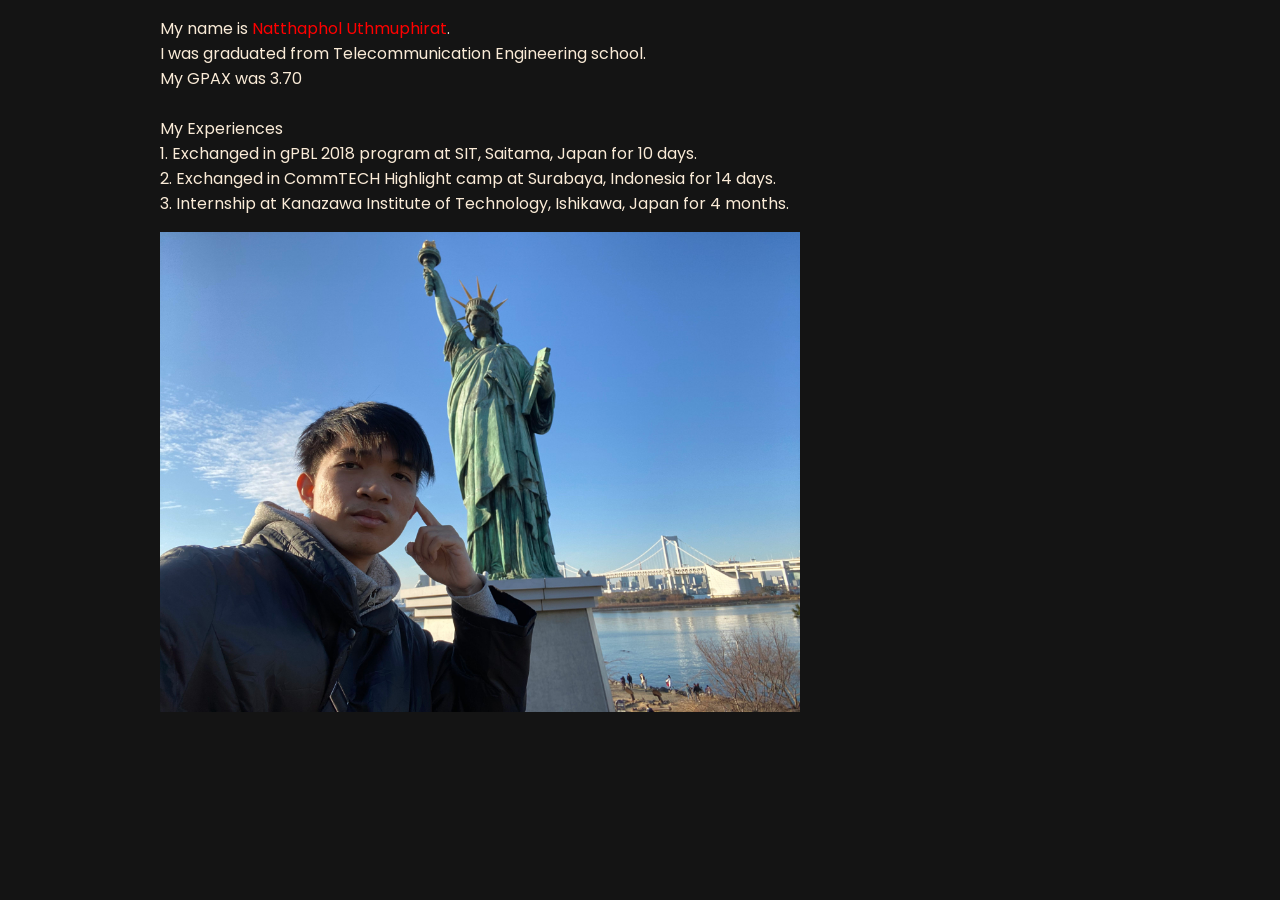
==== About.html @ be839424 "Thai flag background gradients" ====
<!DOCTYPE HTML>
<html lang="en">
<head>
  <meta charset="UTF-8">
  <meta name="viewport" content="width=device-width, initial-scale=1.0">
  <link rel="stylesheet" href="aboutStyle.css">
  <link rel="icon" href="image/logo.ico" type="image/icon type">
  <script src="w3.js"></script>
  <title>About Me</title>
</head>

<body>
  <!-- copy for everypage -->
  <button onclick="topFunction()" id="myBtn">To Top</button>
  <script src="myScript.js" type="text/javascript"></script>
  <div w3-include-html="myHeader.html"></div>
  </div>
  <!-- End of every Page Copy -->
  
  <div class="messages">
    <p>My name is <a style="color:red;">Natthaphol Uthmuphirat</a>.
      <br>I was graduated from Telecommunication Engineering school.
      <br>My GPAX was 3.70
      <br>
      <br>My Experiences
      <br>1. Exchanged in gPBL 2018 program at SIT, Saitama, Japan for 10 days.
      <br>2. Exchanged in CommTECH Highlight camp at Surabaya, Indonesia for 14 days.
      <br>3. Internship at Kanazawa Institute of Technology, Ishikawa, Japan for 4 months.
    </p>
    <img class="img_about" src="image\IMG_1847.jpg" alt="Tokyo Tower" title="I was on the Tokyo Tower">
  </div>


  <!-- copy for everypage -->
  <div w3-include-html="myFooter.html"></div>
  <script>w3.includeHTML()</script>
  <!-- End of every Page Copy -->

</body>
</html>
---- aboutStyle.css ----
@import "myStyle.css";

.messages {
    padding-left: 10rem;
    z-index: 99;
}
.messages .img_about{
    width: 50vw;
}
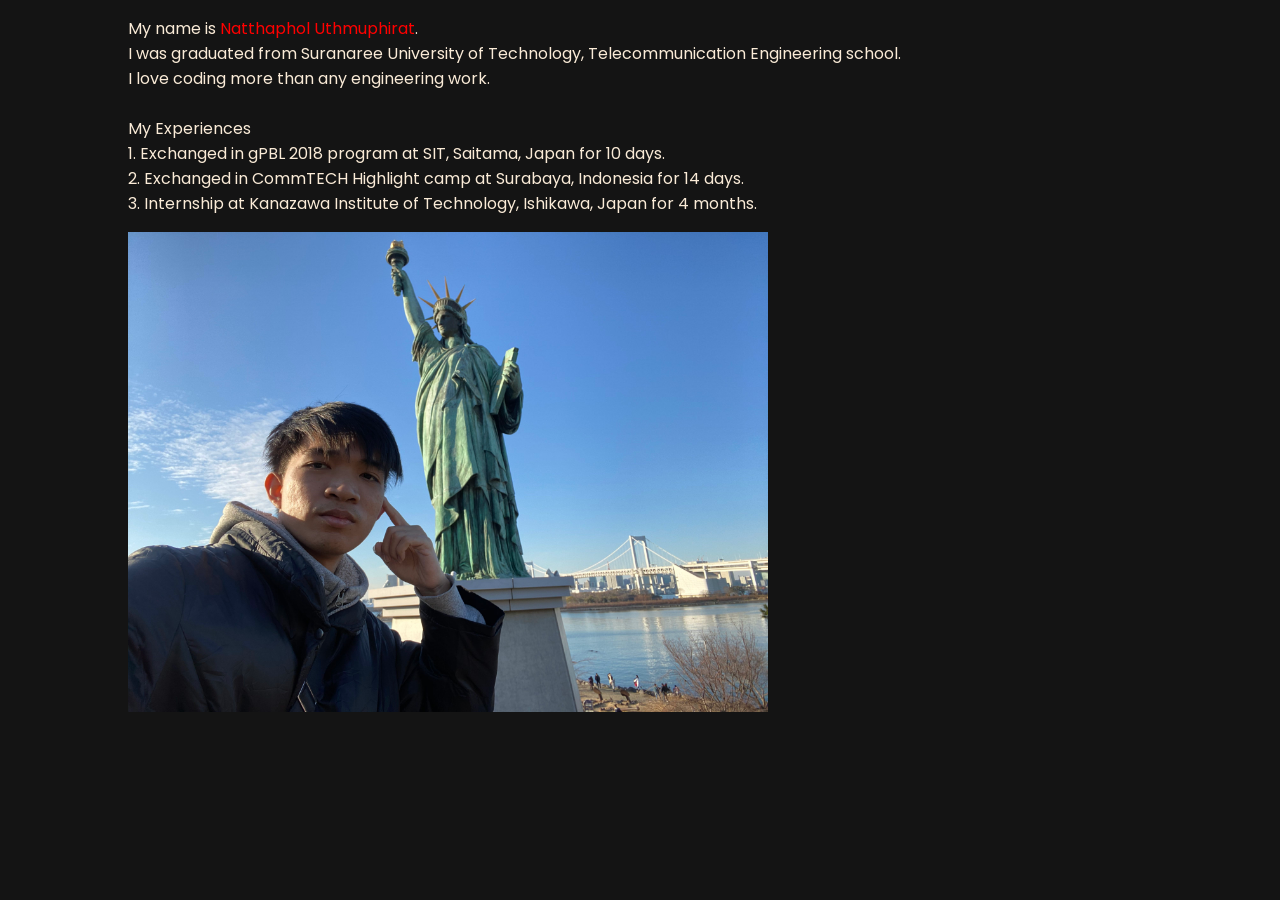
==== commit 1f638fec: "+" ====
--- a/About.html
+++ b/About.html
@@ -19,8 +19,8 @@
   
   <div class="messages">
     <p>My name is <a style="color:red;">Natthaphol Uthmuphirat</a>.
-      <br>I was graduated from Telecommunication Engineering school.
-      <br>My GPAX was 3.70
+      <br>I was graduated from Suranaree University of Technology, Telecommunication Engineering school.
+      <br>I love coding more than any engineering work.
       <br>
       <br>My Experiences
       <br>1. Exchanged in gPBL 2018 program at SIT, Saitama, Japan for 10 days.
--- a/aboutStyle.css
+++ b/aboutStyle.css
@@ -1,9 +1,18 @@
 @import "myStyle.css";
 
 .messages {
-    padding-left: 10rem;
-    z-index: 99;
+    padding: 0 2rem 2rem 10%;
+    overflow: hidden;
 }
 .messages .img_about{
     width: 50vw;
+}
+
+@media only screen and (max-width: 600px){
+    .messages {
+        padding: 0 2rem 2rem 2rem;
+    }
+    .messages .img_about {
+        width: 80vw;
+    }
 }
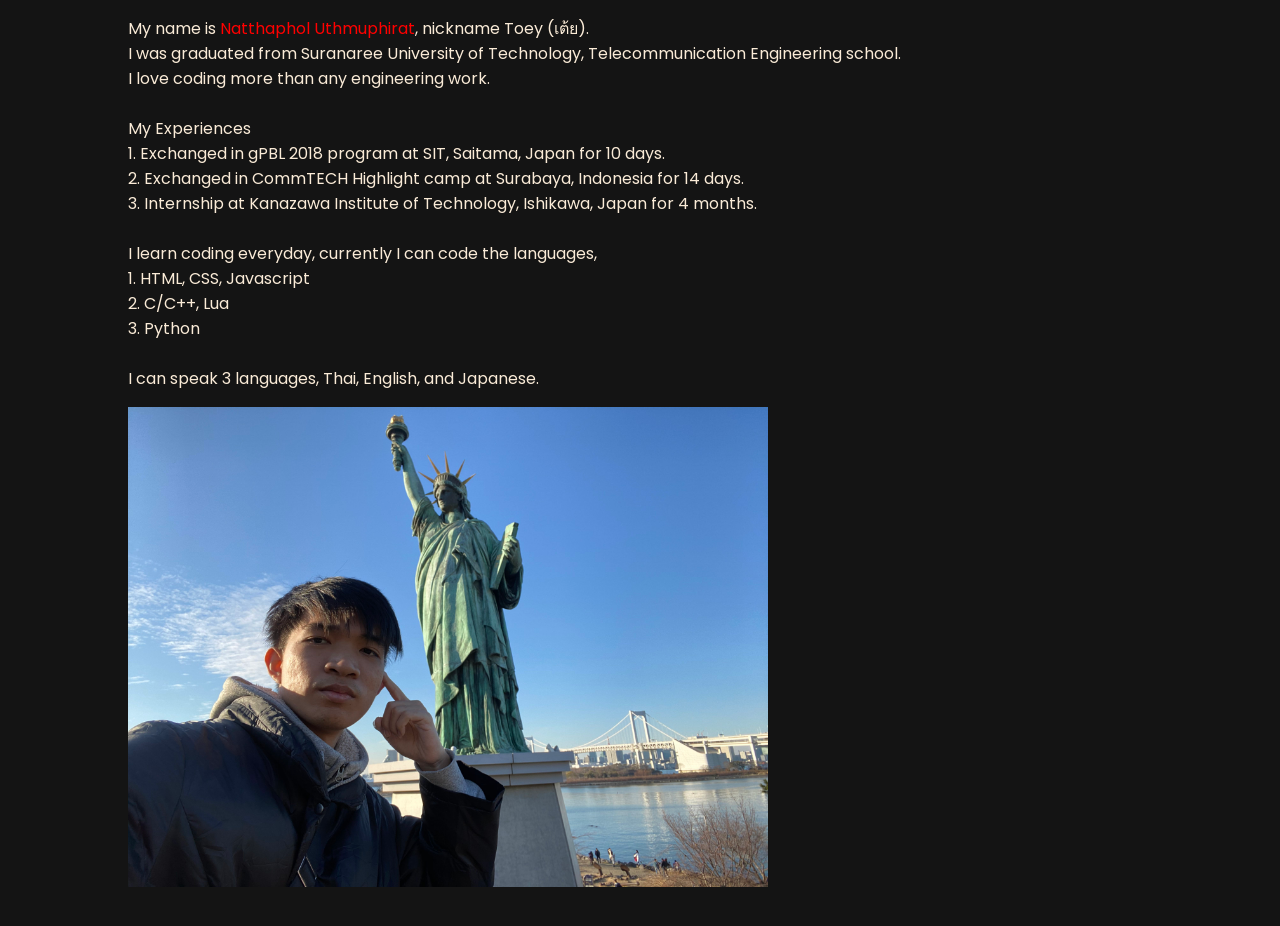
==== commit 6bc41992: "about updated" ====
--- a/About.html
+++ b/About.html
@@ -18,7 +18,7 @@
   <!-- End of every Page Copy -->
   
   <div class="messages">
-    <p>My name is <a style="color:red;">Natthaphol Uthmuphirat</a>.
+    <p>My name is <a style="color:red;">Natthaphol Uthmuphirat</a>, nickname Toey (เต้ย).
       <br>I was graduated from Suranaree University of Technology, Telecommunication Engineering school.
       <br>I love coding more than any engineering work.
       <br>
@@ -26,6 +26,14 @@
       <br>1. Exchanged in gPBL 2018 program at SIT, Saitama, Japan for 10 days.
       <br>2. Exchanged in CommTECH Highlight camp at Surabaya, Indonesia for 14 days.
       <br>3. Internship at Kanazawa Institute of Technology, Ishikawa, Japan for 4 months.
+      <br>
+      <br>I learn coding everyday, currently I can code the languages,
+      <br>1. HTML, CSS, Javascript
+      <br>2. C/C++, Lua
+      <br>3. Python
+      <br>
+      <br>I can speak 3 languages, Thai, English, and Japanese.
+      <br>
     </p>
     <img class="img_about" src="image\IMG_1847.jpg" alt="Tokyo Tower" title="I was on the Tokyo Tower">
   </div>
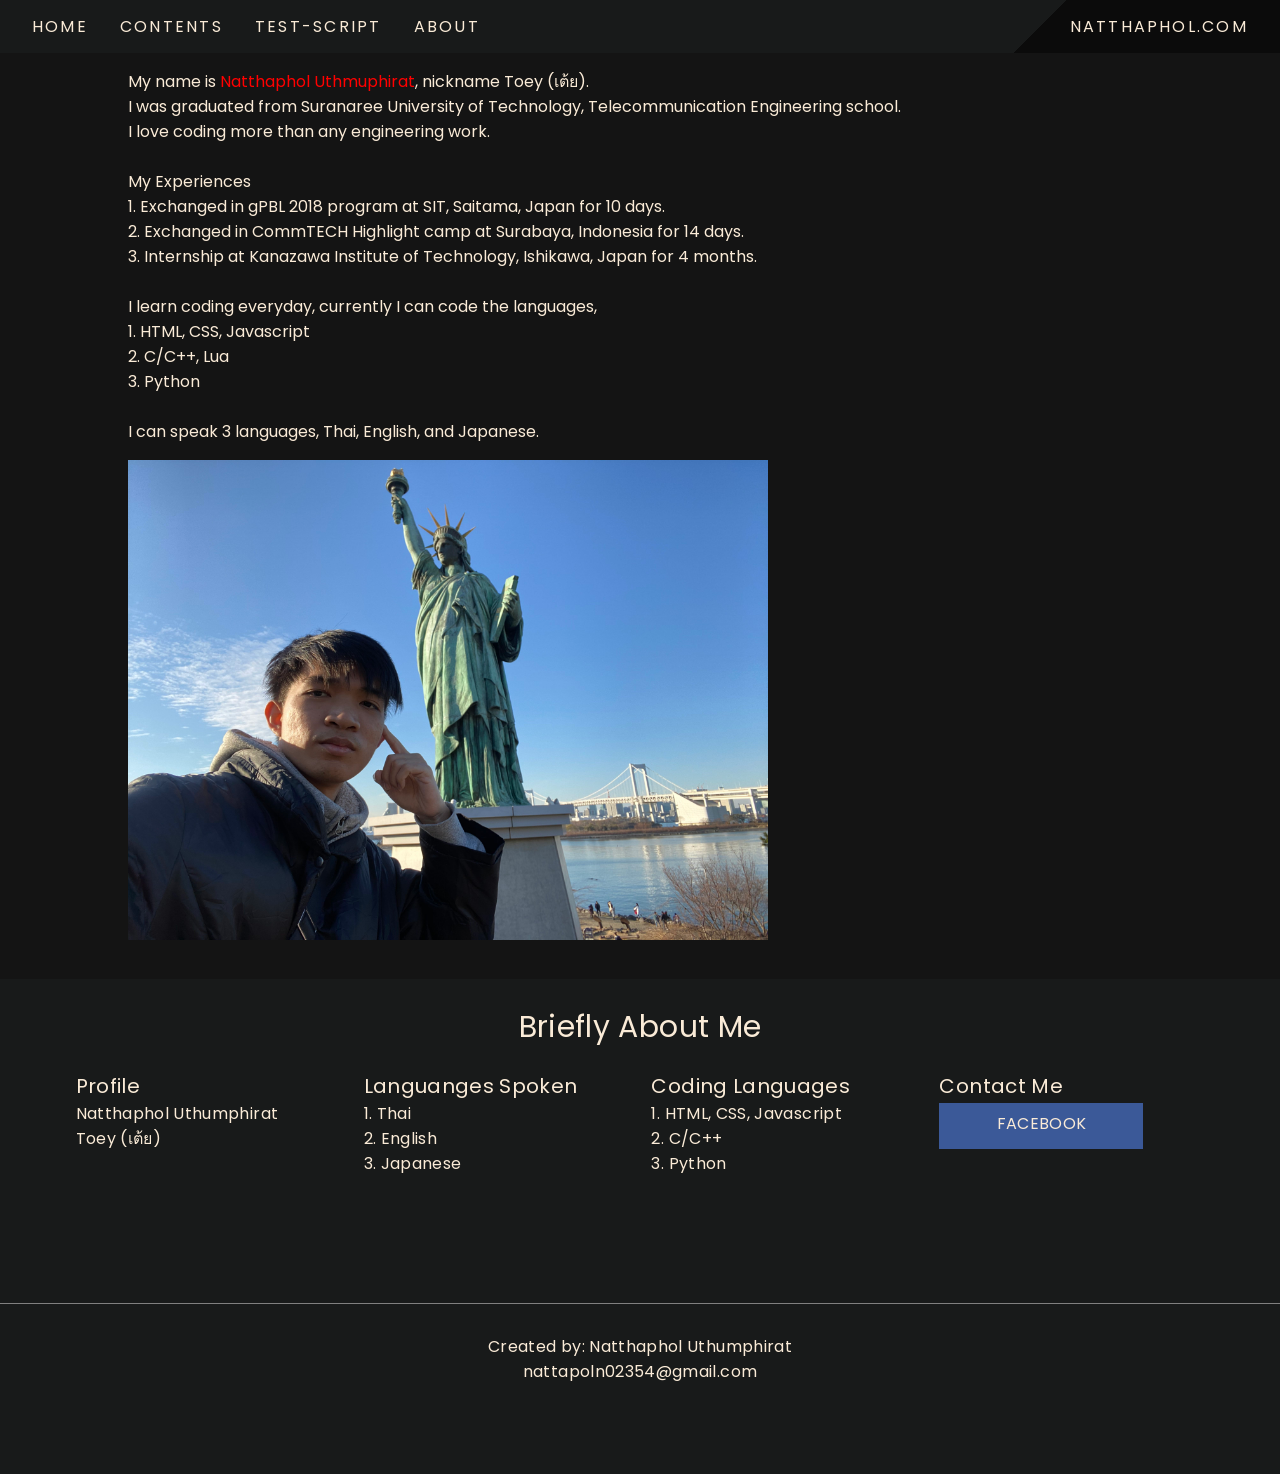
==== commit 1056c7e1: "beautify" ====
--- a/About.html
+++ b/About.html
@@ -1,5 +1,6 @@
 <!DOCTYPE HTML>
 <html lang="en">
+
 <head>
   <meta charset="UTF-8">
   <meta name="viewport" content="width=device-width, initial-scale=1.0">
@@ -16,7 +17,7 @@
   <div w3-include-html="myHeader.html"></div>
   </div>
   <!-- End of every Page Copy -->
-  
+
   <div class="messages">
     <p>My name is <a style="color:red;">Natthaphol Uthmuphirat</a>, nickname Toey (เต้ย).
       <br>I was graduated from Suranaree University of Technology, Telecommunication Engineering school.
@@ -41,8 +42,11 @@
 
   <!-- copy for everypage -->
   <div w3-include-html="myFooter.html"></div>
-  <script>w3.includeHTML()</script>
+  <script>
+    w3.includeHTML()
+  </script>
   <!-- End of every Page Copy -->
 
 </body>
-</html>
+
+</html>
--- a/aboutStyle.css
+++ b/aboutStyle.css
@@ -4,14 +4,16 @@
     padding: 0 2rem 2rem 10%;
     overflow: hidden;
 }
-.messages .img_about{
+
+.messages .img_about {
     width: 50vw;
 }
 
-@media only screen and (max-width: 600px){
+@media only screen and (max-width: 600px) {
     .messages {
         padding: 0 2rem 2rem 2rem;
     }
+
     .messages .img_about {
         width: 80vw;
     }
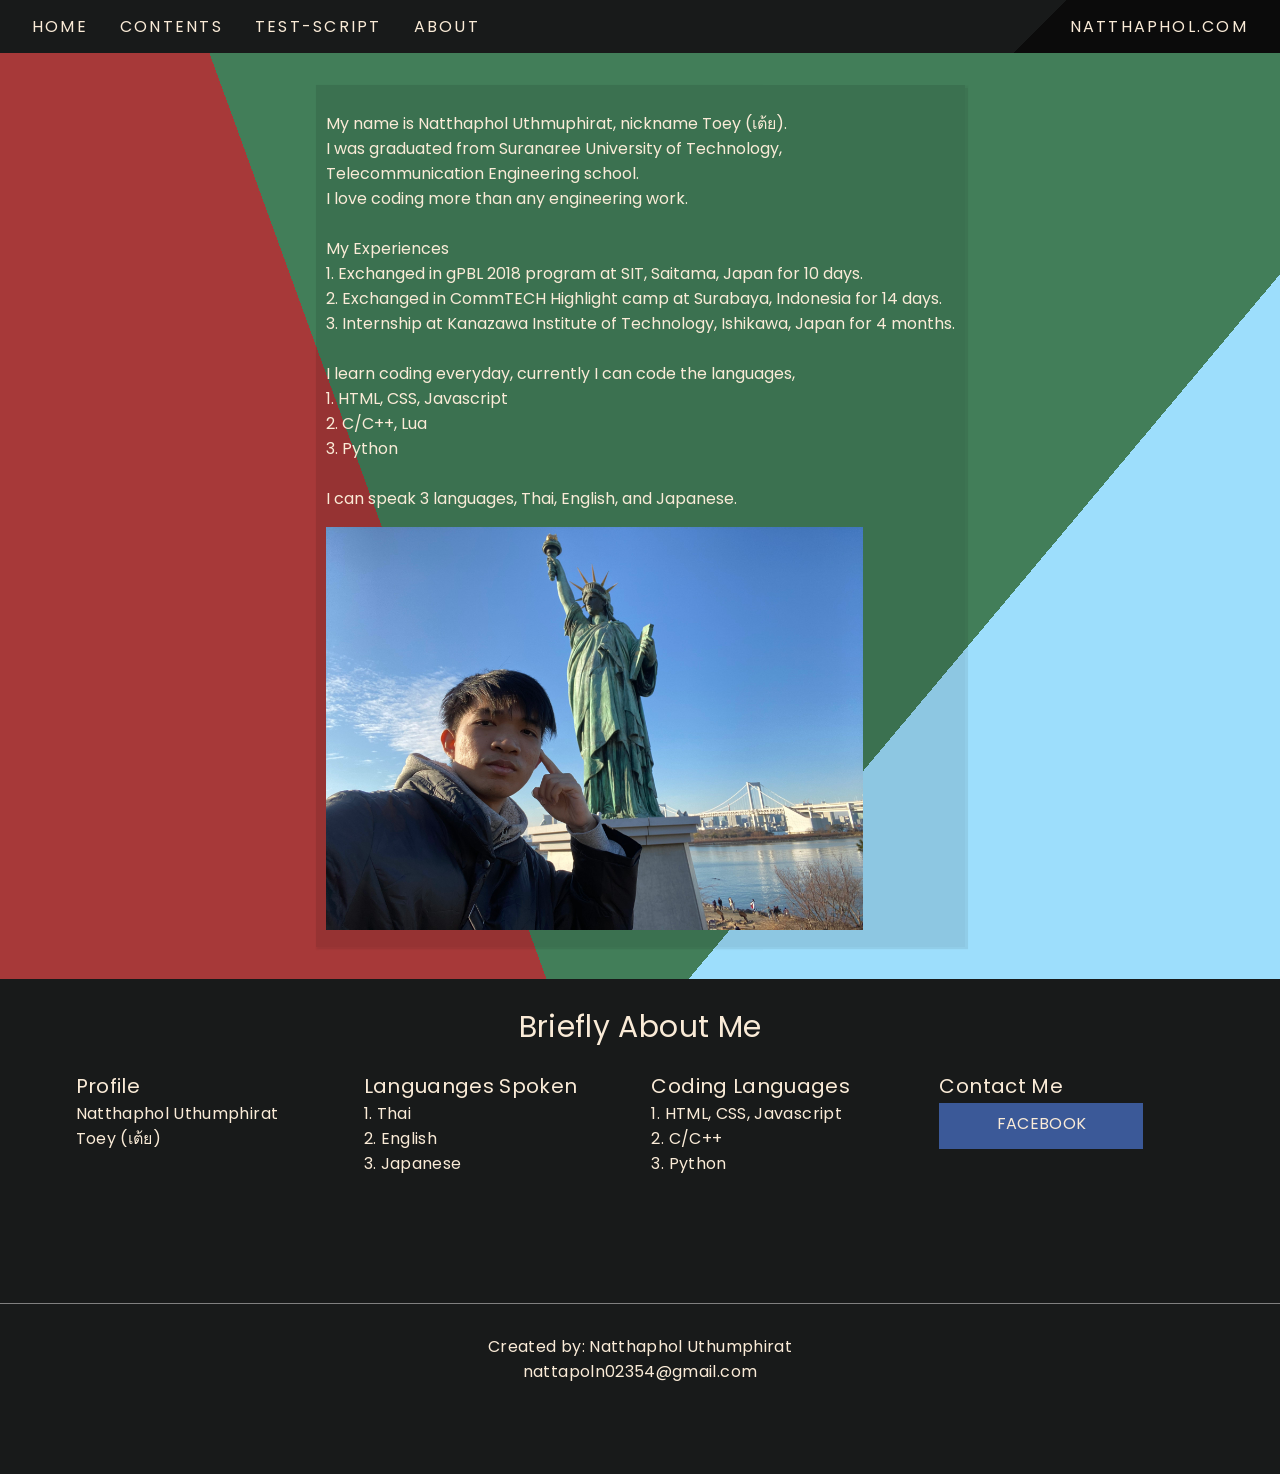
==== commit c6934cb8: "about page decoration" ====
--- a/About.html
+++ b/About.html
@@ -19,8 +19,8 @@
   <!-- End of every Page Copy -->
 
   <div class="messages">
-    <p>My name is <a style="color:red;">Natthaphol Uthmuphirat</a>, nickname Toey (เต้ย).
-      <br>I was graduated from Suranaree University of Technology, Telecommunication Engineering school.
+    <p>My name is <a class="name">Natthaphol Uthmuphirat</a>, nickname Toey (เต้ย).
+      <br>I was graduated from Suranaree University of Technology, <br>Telecommunication Engineering school.
       <br>I love coding more than any engineering work.
       <br>
       <br>My Experiences
@@ -33,10 +33,10 @@
       <br>2. C/C++, Lua
       <br>3. Python
       <br>
-      <br>I can speak 3 languages, Thai, English, and Japanese.
+      <br><a class="speak">I can speak 3 languages, Thai, English, and Japanese.</a>
       <br>
     </p>
-    <img class="img_about" src="image\IMG_1847.jpg" alt="Tokyo Tower" title="I was on the Tokyo Tower">
+    <img class="img_about" src="image\IMG_1847.jpg" alt="Tokyo Tower" title="At Odaiba, New Year 2019-2020">
   </div>
 
 
--- a/aboutStyle.css
+++ b/aboutStyle.css
@@ -1,12 +1,28 @@
 @import "myStyle.css";
 
+body {
+    background: linear-gradient(70deg, #a73939 40%, transparent 40%), linear-gradient(130deg, #427e59 60%, #9ddefc 60%);
+}
+
 .messages {
-    padding: 0 2rem 2rem 10%;
     overflow: hidden;
+    padding: 10px;
+    margin: 2rem auto 2rem auto;
+    display: block;
+    justify-items: center;
+    width: fit-content;
+    box-shadow: 0.1rem 0.1rem 0.1rem 0.1rem rgba(0, 0, 0, 0.08);
+    background: rgba(0,0,0,0.1);
 }
 
 .messages .img_about {
-    width: 50vw;
+    width: 42vw;
+}
+.name{
+    color: inherit;
+}
+.speak {
+    animation: bigSmall 2s;
 }
 
 @media only screen and (max-width: 600px) {
@@ -17,4 +33,15 @@
     .messages .img_about {
         width: 80vw;
     }
+}
+
+@keyframes bigSmall {
+    from {
+        font-size: 30px;
+        color: red;
+    }
+
+    to {
+        font-size: 16px;
+    }
 }
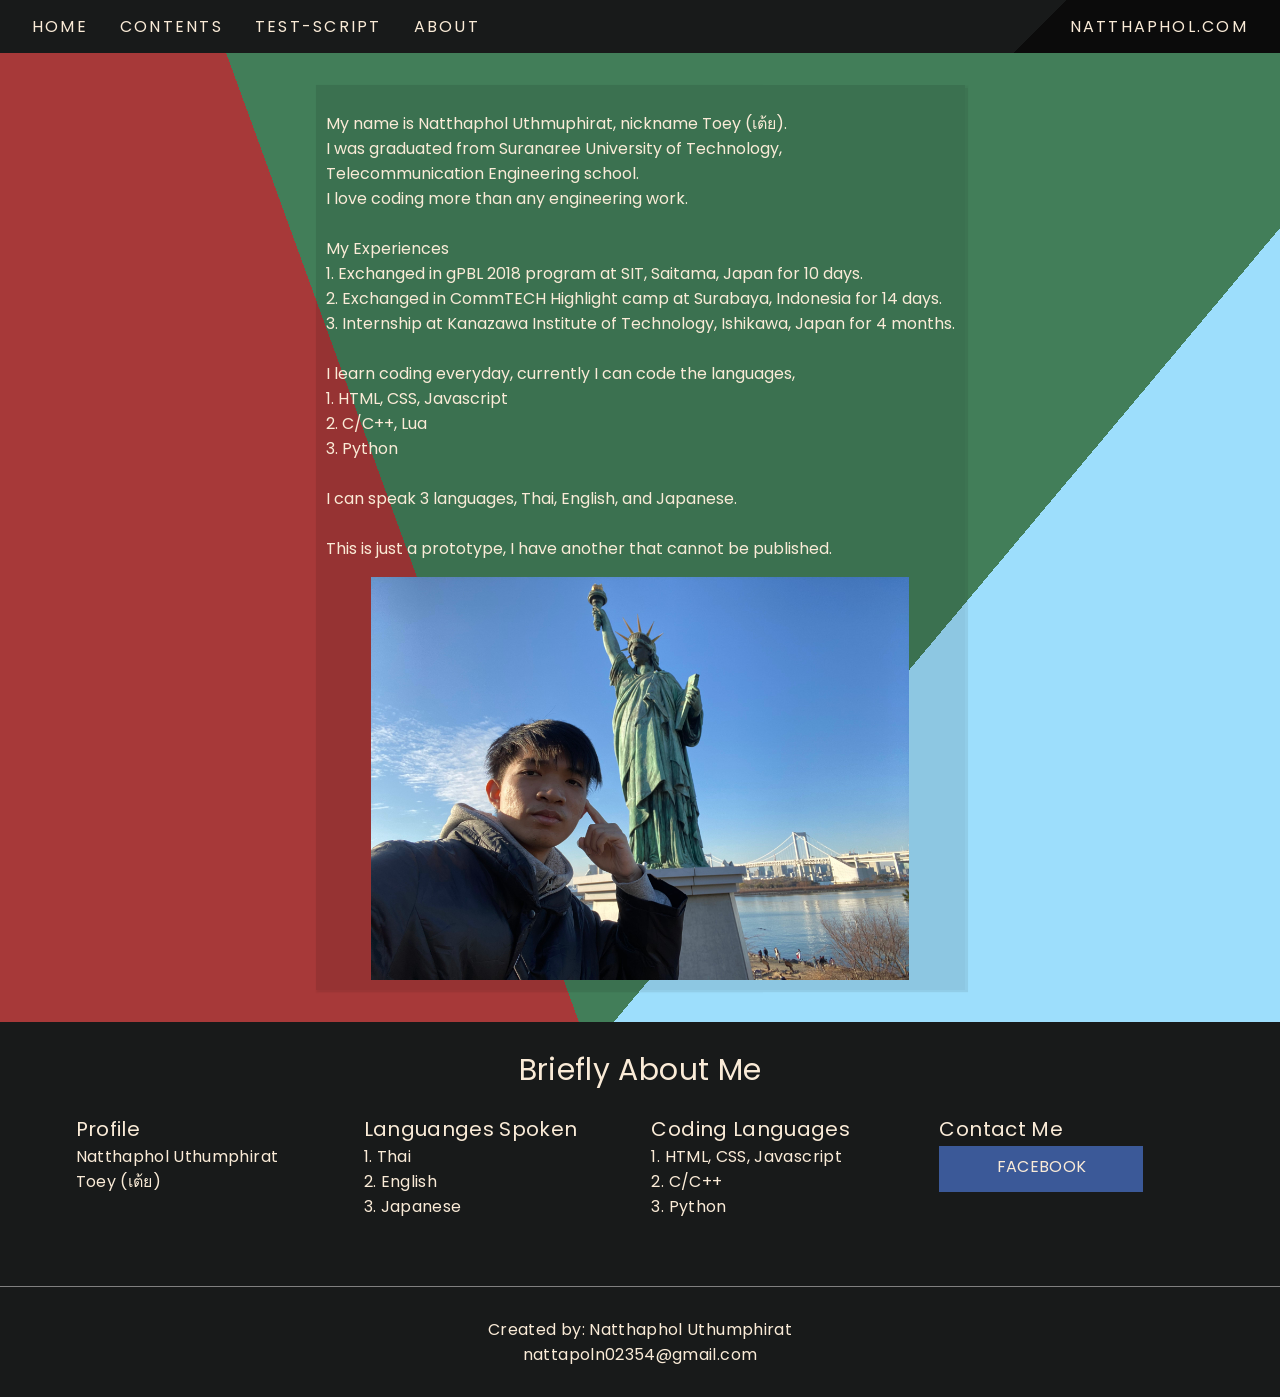
==== commit 71d2ba3d: "add message" ====
--- a/About.html
+++ b/About.html
@@ -35,6 +35,8 @@
       <br>
       <br><a class="speak">I can speak 3 languages, Thai, English, and Japanese.</a>
       <br>
+      <br>This is just a prototype, I have another that cannot be published.
+      <br>
     </p>
     <img class="img_about" src="image\IMG_1847.jpg" alt="Tokyo Tower" title="At Odaiba, New Year 2019-2020">
   </div>
--- a/aboutStyle.css
+++ b/aboutStyle.css
@@ -17,6 +17,9 @@
 
 .messages .img_about {
     width: 42vw;
+    display: flex;
+    margin: auto;
+
 }
 .name{
     color: inherit;
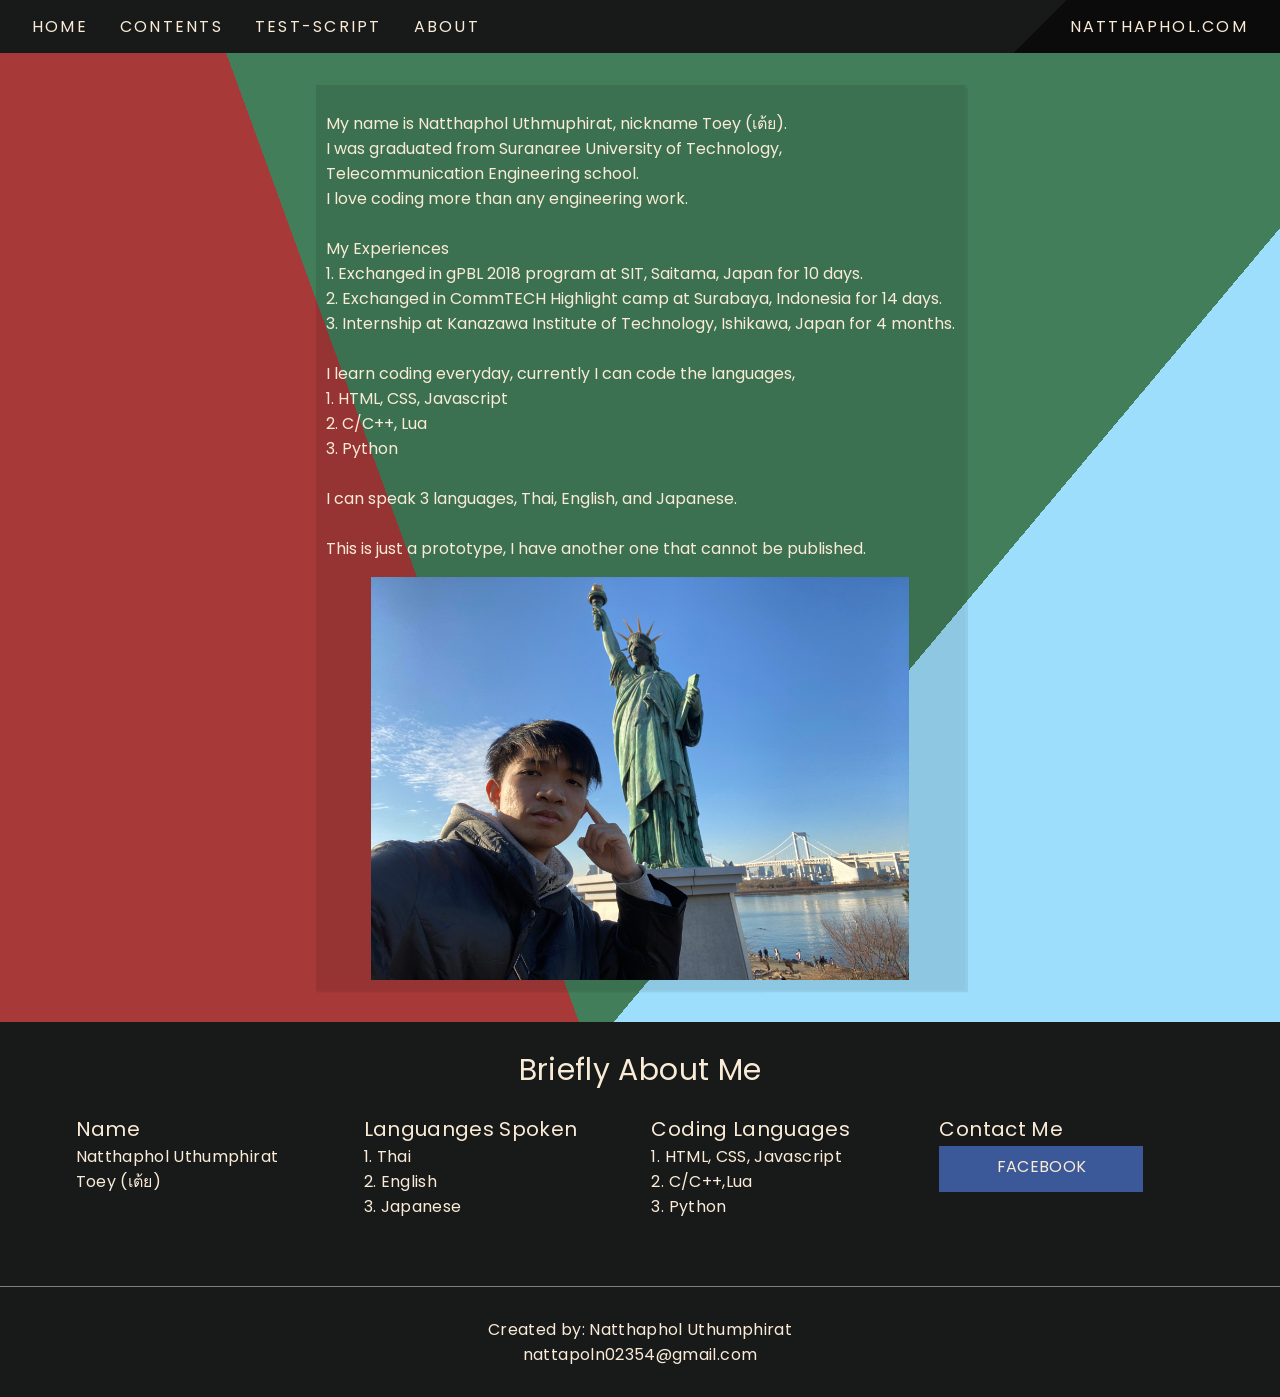
==== commit dc6d65f3: "update" ====
--- a/About.html
+++ b/About.html
@@ -35,7 +35,7 @@
       <br>
       <br><a class="speak">I can speak 3 languages, Thai, English, and Japanese.</a>
       <br>
-      <br>This is just a prototype, I have another that cannot be published.
+      <br>This is just a prototype, I have another one that cannot be published.
       <br>
     </p>
     <img class="img_about" src="image\IMG_1847.jpg" alt="Tokyo Tower" title="At Odaiba, New Year 2019-2020">
